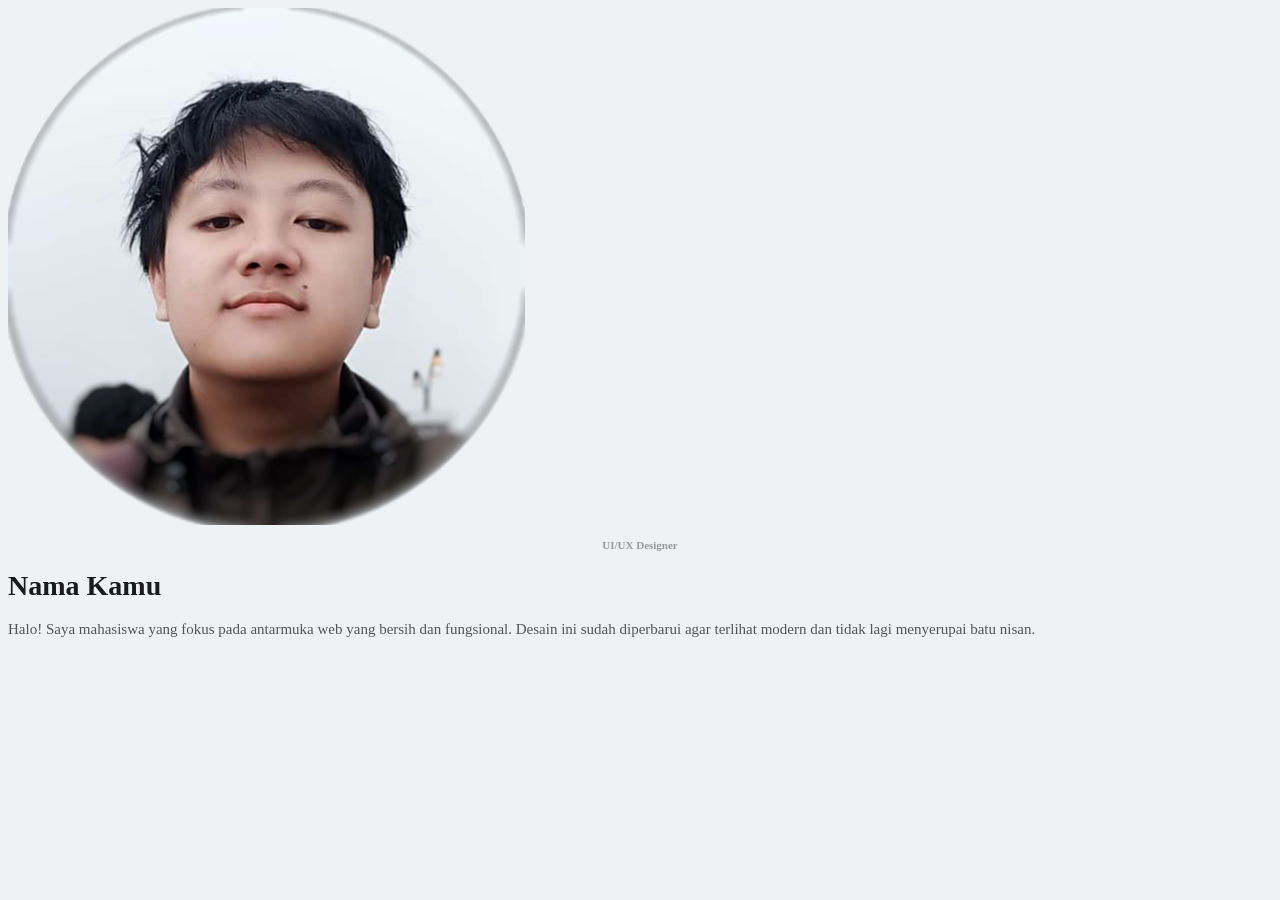
==== index.html @ e932fc3e "Perbaiki penempatan index html eror" ====
<!DOCTYPE html>
<html lang="id">
<head>
    <meta charset="UTF-8">
    <meta name="viewport" content="width=device-width, initial-scale=1.0">
    <title>Modern Profile Card</title>
    
    <link rel="stylesheet" href="style.css">

    <style>
        .nama { color: #1a1a1a; font-size: 28px; font-weight: 700; margin-bottom: 8px; }
        .bio { color: #555555; font-size: 15px; line-height: 1.6; }
    </style>
</head>

<body style="background-color: #eef2f5;">

    <div class="card">
        <div class="card-kiri">
            <img src="../Photos/About.png" alt="Foto Profil" class="profile-img">
            
            <p style="font-size: 11px; color: #999; text-align: center; margin-top: 10px; font-weight: bold;">
                UI/UX Designer
            </p>
        </div>
        
        <div class="card-kanan">
            <h1 class="nama">Nama Kamu</h1>
            <p class="bio">
                Halo! Saya mahasiswa yang fokus pada antarmuka web yang bersih dan fungsional. 
                Desain ini sudah diperbarui agar terlihat modern dan tidak lagi menyerupai batu nisan.
            </p>
        </div>
    </div>

</body>
</html>
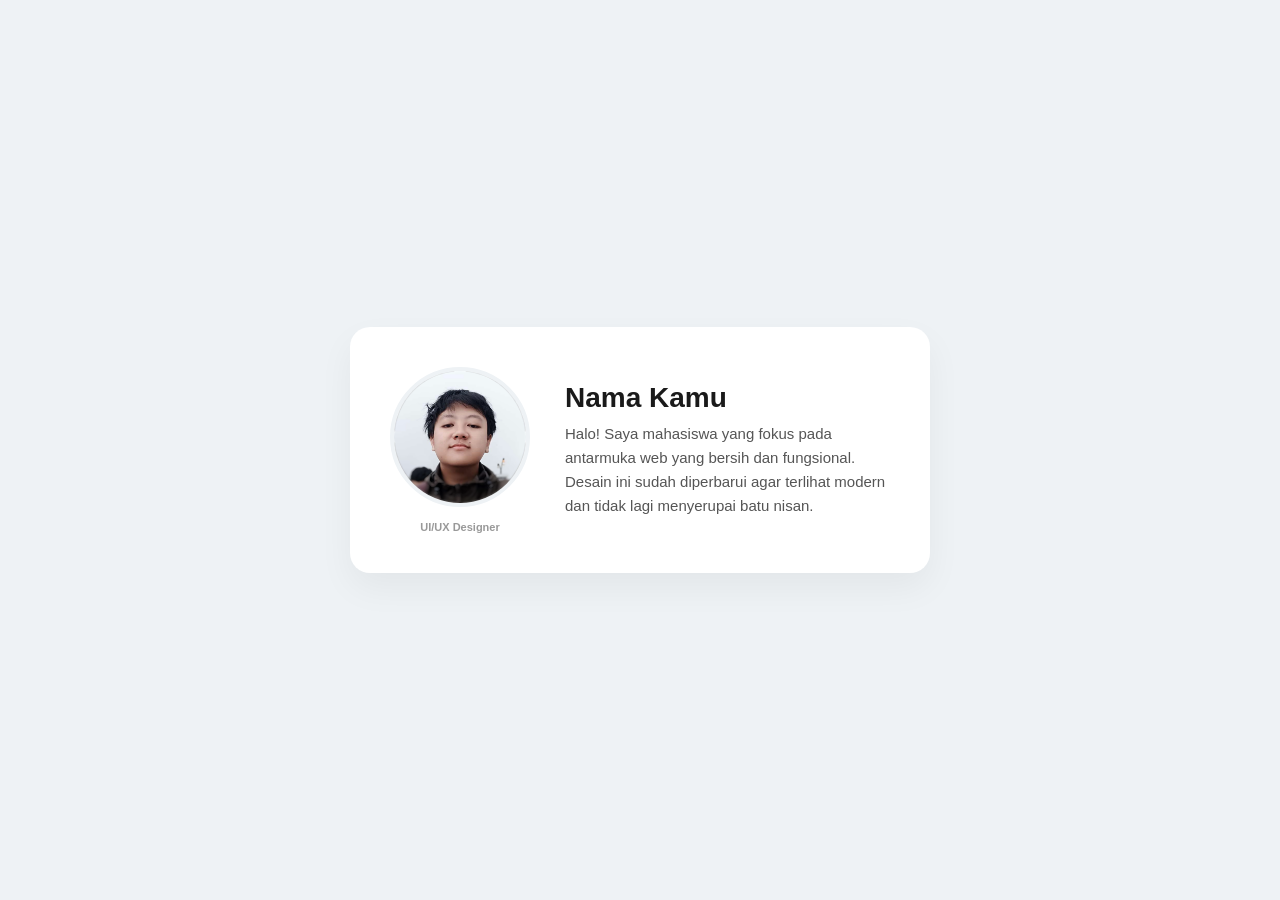
==== commit 705417ff: "Memperbaiki eror pada html bagian link pemanggilan Css" ====
--- a/index.html
+++ b/index.html
@@ -5,7 +5,7 @@
     <meta name="viewport" content="width=device-width, initial-scale=1.0">
     <title>Modern Profile Card</title>
     
-    <link rel="stylesheet" href="style.css">
+    <link rel="stylesheet" href="CSS/style.css">
 
     <style>
         .nama { color: #1a1a1a; font-size: 28px; font-weight: 700; margin-bottom: 8px; }
--- a/CSS/style.css
+++ b/CSS/style.css
@@ -0,0 +1,35 @@
+/* --- RESET --- */
+* { margin: 0; padding: 0; box-sizing: border-box; font-family: 'Segoe UI', Tahoma, sans-serif; }
+
+/* --- LAYAR UTAMA --- */
+body { display: flex; justify-content: center; align-items: center; min-height: 100vh; }
+
+/* --- CARD UTAMA --- */
+.card {
+    background-color: #ffffff;
+    width: 580px; /* Diperlebar untuk layout menyamping */
+    padding: 40px;
+    border-radius: 20px;
+    box-shadow: 0 15px 35px rgba(0, 0, 0, 0.05);
+    
+    /* Ini sihirnya biar ke samping */
+    display: flex; 
+    align-items: center; 
+    gap: 35px; /* Jarak antara foto dan teks */
+}
+
+/* --- BAGIAN FOTO --- */
+.card-kiri { flex-shrink: 0; }
+
+.profile-img {
+    width: 140px; 
+    height: 140px;
+    border-radius: 50%;
+    object-fit: cover;
+    border: 4px solid #eef2f5; /* Efek bingkai tipis di foto */
+}
+
+/* --- BAGIAN TEKS --- */
+.card-kanan {
+    text-align: left; /* Rata kiri! Kunci utama biar gak kayak nisan */
+}
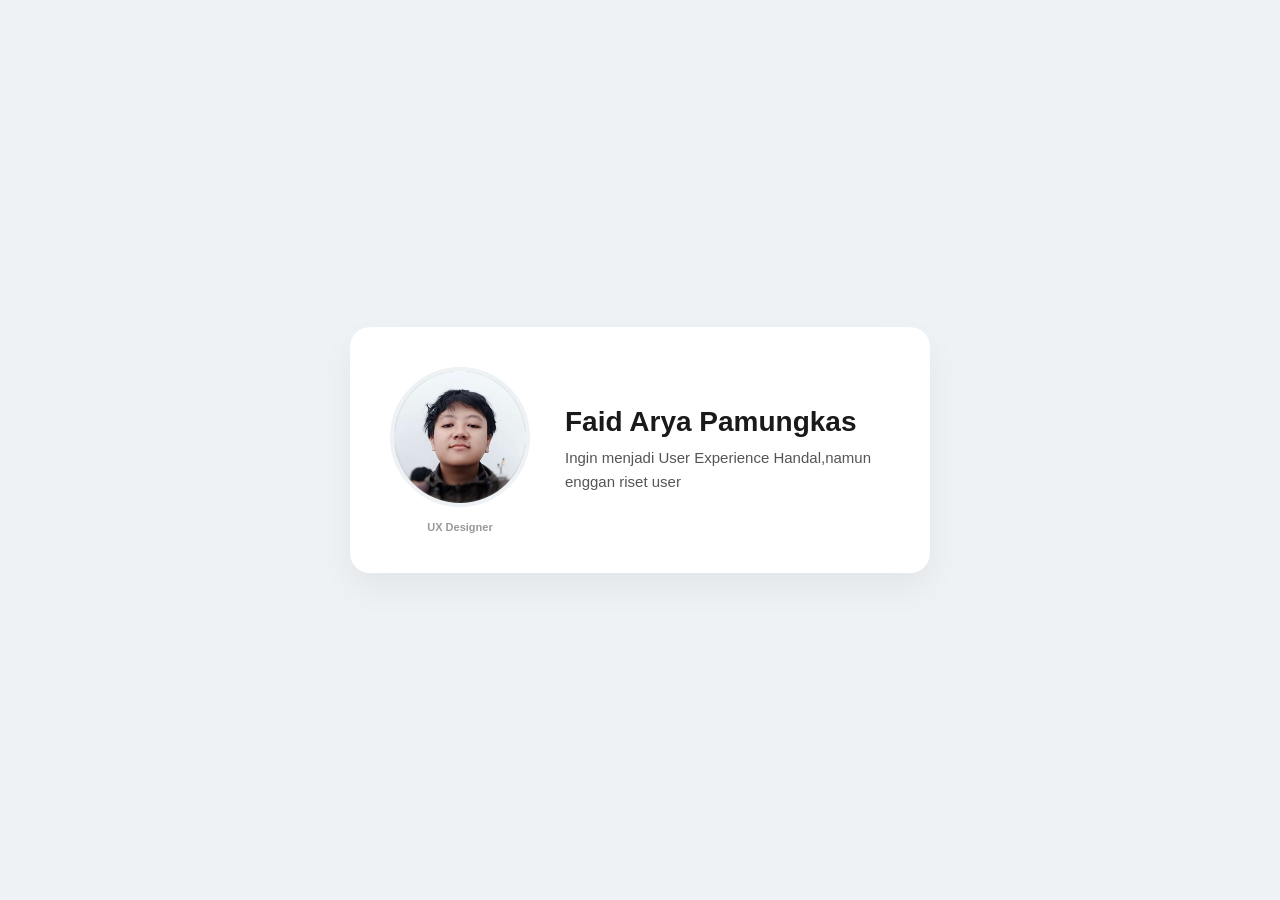
==== commit 0df8fc46: "Memperbaiki Nama dan Bio Pada Card Ui" ====
--- a/index.html
+++ b/index.html
@@ -17,18 +17,17 @@
 
     <div class="card">
         <div class="card-kiri">
-            <img src="../Photos/About.png" alt="Foto Profil" class="profile-img">
+            <img src="Photos/About.png" alt="Foto Profil" class="profile-img">
             
             <p style="font-size: 11px; color: #999; text-align: center; margin-top: 10px; font-weight: bold;">
-                UI/UX Designer
+                UX Designer
             </p>
         </div>
         
         <div class="card-kanan">
-            <h1 class="nama">Nama Kamu</h1>
+            <h1 class="nama">Faid Arya Pamungkas</h1>
             <p class="bio">
-                Halo! Saya mahasiswa yang fokus pada antarmuka web yang bersih dan fungsional. 
-                Desain ini sudah diperbarui agar terlihat modern dan tidak lagi menyerupai batu nisan.
+                Ingin menjadi User Experience Handal,namun enggan riset user
             </p>
         </div>
     </div>
